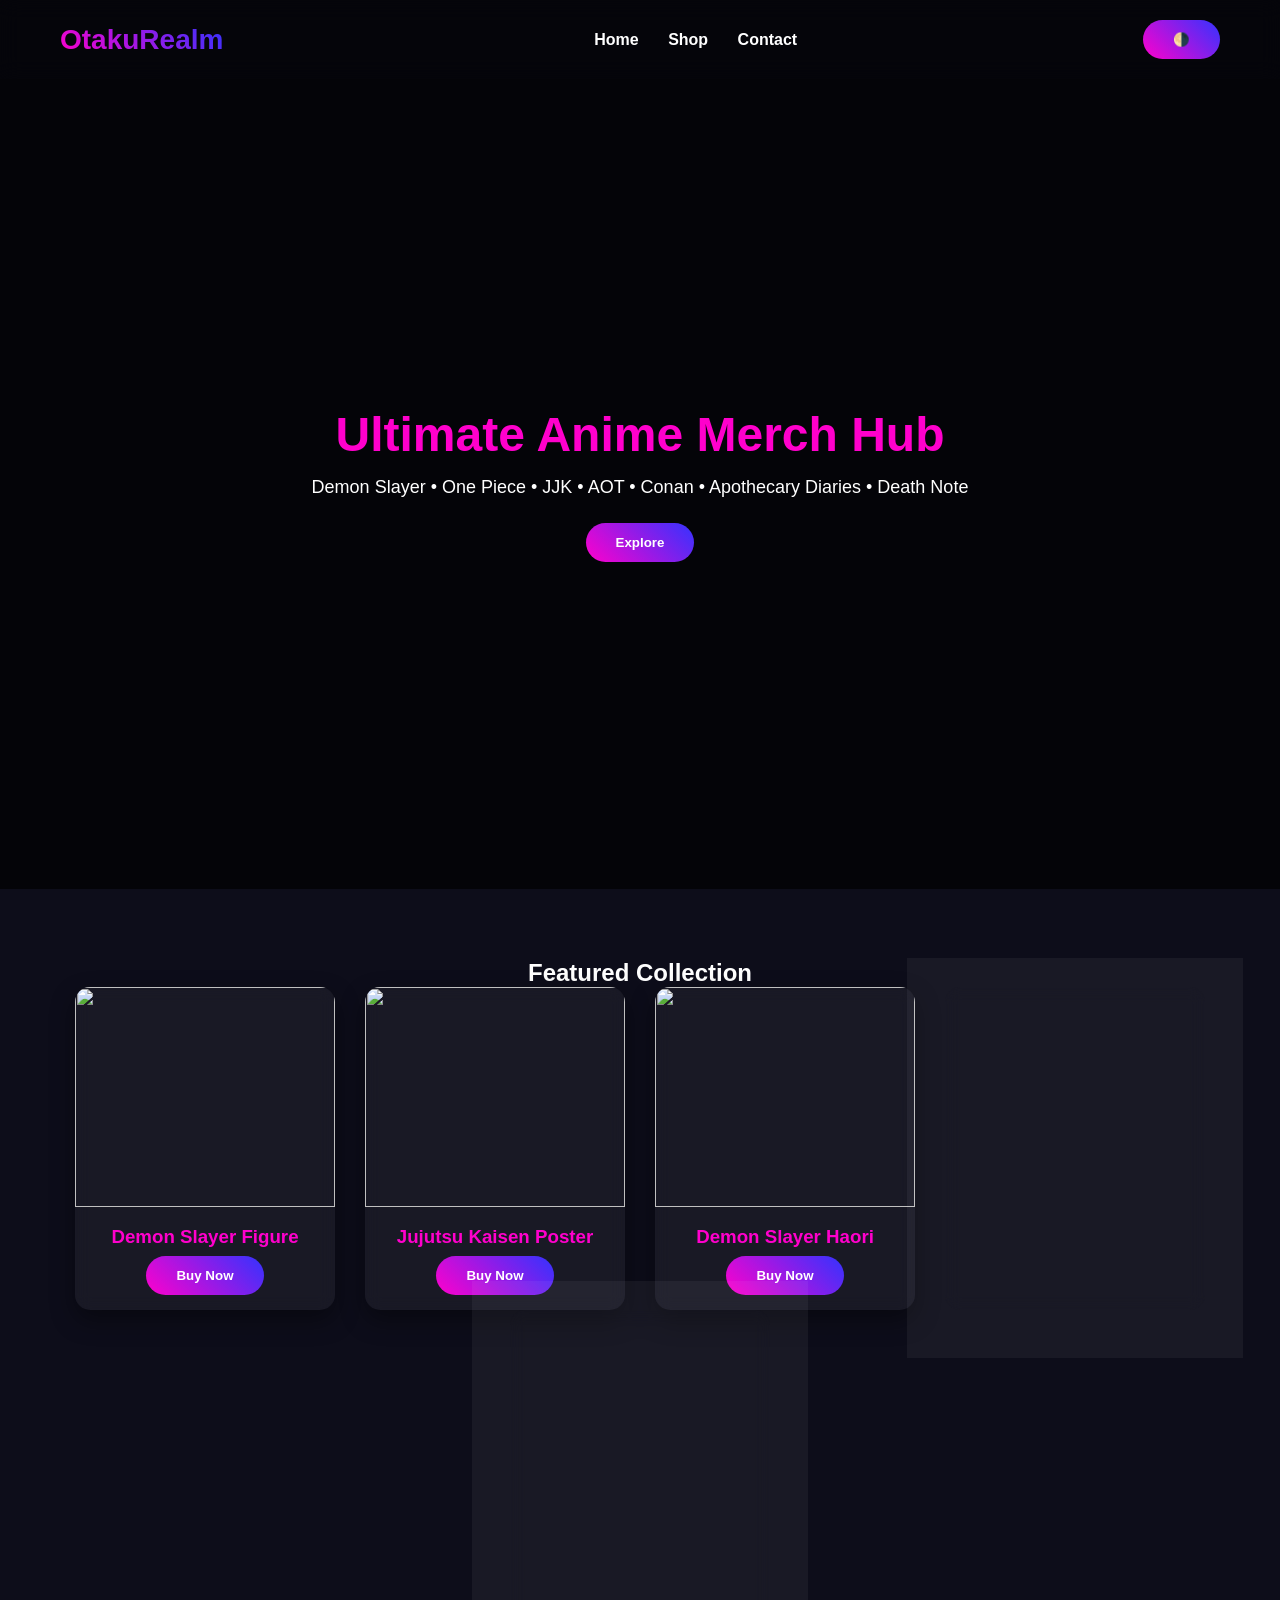
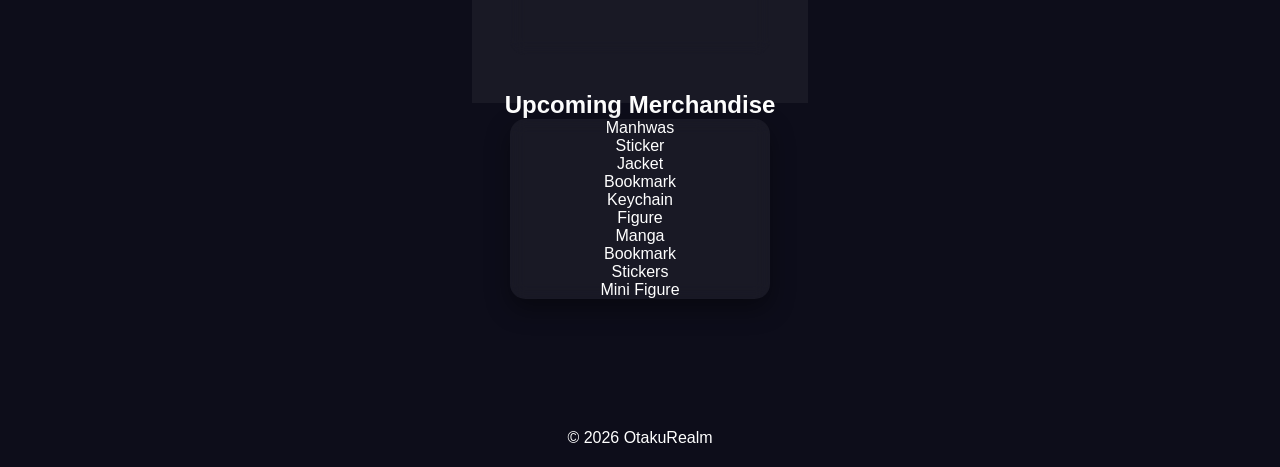
==== Website.html @ 6ea6acec "Add files via upload" ====
<!DOCTYPE html>
<html lang="en">
<head>
<meta charset="UTF-8">
<title>OtakuRealm - Anime Store</title>
<meta name="viewport" content="width=device-width, initial-scale=1.0">

<style>
*{
    margin:0;
    padding:0;
    box-sizing:border-box;
    font-family:'Poppins',sans-serif;
}

:root{
    --dark-bg:#0d0d1a;
    --light-bg:#f2f2f7;
    --dark-text:#ffffff;
    --light-text:#1a1a2e;
    --primary:#ff00cc;
    --secondary:#3333ff;
}

body{
    background:var(--dark-bg);
    color:var(--dark-text);
    transition:0.5s ease;
    overflow-x:hidden;
}

.light-mode{
    background:var(--light-bg);
    color:var(--light-text);
}

/* HEADER */
header{
    display:flex;
    justify-content:space-between;
    align-items:center;
    padding:20px 60px;
    position:sticky;
    top:0;
    backdrop-filter:blur(10px);
    background:rgba(0,0,0,0.6);
    z-index:100;
}

.light-mode header{
    background:rgba(255,255,255,0.8);
}

header h1{
    font-size:28px;
    background:linear-gradient(45deg,var(--primary),var(--secondary));
    -webkit-background-clip:text;
    -webkit-text-fill-color:transparent;
}

nav a{
    margin-left:25px;
    text-decoration:none;
    font-weight:600;
    color:inherit;
    position:relative;
}

/* Underline hover animation */
nav a::after{
    content:"";
    position:absolute;
    width:0%;
    height:2px;
    left:0;
    bottom:-4px;
    background:var(--primary);
    transition:0.4s;
}
nav a:hover::after{
    width:100%;
}

/* HERO */
.hero{
    height:90vh;
    display:flex;
    justify-content:center;
    align-items:center;
    text-align:center;
    background:url('https://images.unsplash.com/photo-1614850715649-1d0106293bd1?auto=format&fit=crop&w=1400&q=80') center/cover no-repeat;
    position:relative;
}

.hero::after{
    content:"";
    position:absolute;
    inset:0;
    background:rgba(0,0,0,0.7);
}

.hero-content{
    position:relative;
    z-index:1;
    animation:fadeIn 1.5s ease;
}

@keyframes fadeIn{
    from{opacity:0;transform:translateY(40px);}
    to{opacity:1;transform:translateY(0);}
}

.hero h2{
    font-size:48px;
    margin-bottom:15px;
    color:var(--primary);
}

.hero p{
    font-size:18px;
    margin-bottom:25px;
}

/* BUTTON */
.btn{
    position:relative;
    overflow:hidden;
    padding:12px 30px;
    border:none;
    background:linear-gradient(45deg,var(--primary),var(--secondary));
    color:#fff;
    font-weight:bold;
    cursor:pointer;
    border-radius:30px;
    transition:0.3s;
}

.btn:hover{
    transform:scale(1.1);
    box-shadow:0 0 20px var(--primary);
}

.btn:active{
    transform:scale(0.95);
}

/* Ripple Effect */
.btn span{
    position:absolute;
    background:rgba(255,255,255,0.6);
    border-radius:50%;
    transform:scale(0);
    animation:ripple 0.6s linear;
}

@keyframes ripple{
    to{
        transform:scale(4);
        opacity:0;
    }
}

/* PRODUCTS */
.features{
    padding:70px 30px;
    text-align:center;
}

.feature-box{
    display:flex;
    justify-content:center;
    gap:30px;
    flex-wrap:wrap;
}

.card{
    width:260px;
    background:rgba(255,255,255,0.05);
    backdrop-filter:blur(8px);
    border-radius:15px;
    overflow:hidden;
    transition:0.4s;
    box-shadow:0 10px 25px rgba(0,0,0,0.4);
    transform-style:preserve-3d;
}

/* Floating animation */
.card{
    animation:float 4s ease-in-out infinite;
}
@keyframes float{
    0%,100%{transform:translateY(0);}
    50%{transform:translateY(-10px);}
}

/* Hover tilt */
.card:hover{
    transform:rotateY(8deg) rotateX(5deg) scale(1.05);
    box-shadow:0 20px 40px rgba(255,0,204,0.6);
}

.card img{
    width:100%;
    height:220px;
    object-fit:cover;
}

.card-content{
    padding:15px;
}

.card h3{
    color:var(--primary);
    margin-bottom:8px;
}

footer{
    text-align:center;
    padding:20px;
    margin-top:40px;
}

/* Scroll Reveal */
.reveal{
    opacity:0;
    transform:translateY(40px);
    transition:1s;
}
.reveal.active{
    opacity:1;
    transform:translateY(0);
}

/* MOBILE */
@media(max-width:768px){
    header{padding:15px 20px;}
    .hero h2{font-size:30px;}
    .feature-box{flex-direction:column;align-items:center;}
}
</style>
</head>

<body>

<header>
    <h1>OtakuRealm</h1>
    <nav>
        <a href="#">Home</a>
        <a href="#">Shop</a>
        <a href="#">Contact</a>
    </nav>
    <button class="btn" onclick="toggleTheme()">🌗</button>
</header>

<section class="hero">
    <div class="hero-content">
        <h2>Ultimate Anime Merch Hub</h2>
        <p>Demon Slayer • One Piece • JJK • AOT • Conan • Apothecary Diaries • Death Note</p>
        <button class="btn ripple-btn">Explore</button>
    </div>
</section>

<section class="features reveal">
    <h2>Featured Collection</h2>
    <div class="feature-box">

        <div class="card">
            <img src="C:\Users\Nupur\Downloads\Anime Demon Slayer Kimetsu no Yaiba Figure Kamado Tanjirou Action Figure Agatsuma Zenitsu Nezuko.jpg">
            <div class="card-content">
                <h3>Demon Slayer Figure</h3>
                <button class="btn ripple-btn">Buy Now</button>
            </div>
        </div>

        <div class="card">
            <img src="D:\College notes\EEE\jjkposter.avif">
            <div class="card-content">
                <h3>Jujutsu Kaisen Poster</h3>
                <button class="btn ripple-btn">Buy Now</button>
            </div>
        </div>

        <div class="card">
            <img src="C:\Users\Nupur\Downloads\Demon Slayer Haori.jpg">
            <div class="card-content">
                <h3>Demon Slayer Haori</h3>
                <button class="btn ripple-btn">Buy Now</button>
            </div>
        </div>
        
        <div class="card">
            <img src="C:\Users\Nupur\OneDrive\Pictures\Camera Roll\download (3).jpg">
            <div class="card-content">
                <h3>Demon Slayer Stickers</h3>
                <button class="btn ripple-btn">Buy Now</button>
            </div>
        </div>

    </div>
    <div class="feature-box">
        
        <div class="feature-box"><div class="card">
            <img src="C:\Users\Nupur\OneDrive\Pictures\Camera Roll\orvs2.jpg">
            <div class="card-content">
                <h3>Omniscent Reader's Viewpoint Stickers</h3>
                <button class="btn ripple-btn">Buy Now</button>
            </div>
        </div>
    </div>
        

    </div><br><br>
    <div class="feature-box">
        <h2>Upcoming Merchandise</h2>
    </div>
    <div class="feature-box">
        
        <div class="card">
        <ul>
            <li>Manhwas</li>
            <ul>
                <li>Sticker</li>
                <li>Jacket</li>
                <li>Bookmark</li>
                <li>Keychain</li>
                <li>Figure</li>
            </ul>
            <li>Manga</li>
            <ul>
                <li>Bookmark</li>
                <li>Stickers</li>
                <li>Mini Figure</li>
            </ul>
        </ul>
        </div>
    </div>
</section>

<footer>© 2026 OtakuRealm</footer>

<script>
function toggleTheme(){
    document.body.classList.toggle("light-mode");
}

/* Ripple Click Effect */
document.querySelectorAll(".ripple-btn").forEach(button=>{
    button.addEventListener("click",function(e){
        const circle=document.createElement("span");
        const diameter=Math.max(this.clientWidth,this.clientHeight);
        circle.style.width=circle.style.height=diameter+"px";
        circle.style.left=e.offsetX-diameter/2+"px";
        circle.style.top=e.offsetY-diameter/2+"px";
        this.appendChild(circle);
        setTimeout(()=>circle.remove(),600);
    });
});

/* Scroll Reveal */
window.addEventListener("scroll",()=>{
    document.querySelectorAll(".reveal").forEach(el=>{
        const windowHeight=window.innerHeight;
        const elementTop=el.getBoundingClientRect().top;
        if(elementTop<windowHeight-100){
            el.classList.add("active");
        }
    });
});
</script>

</body>
</html>
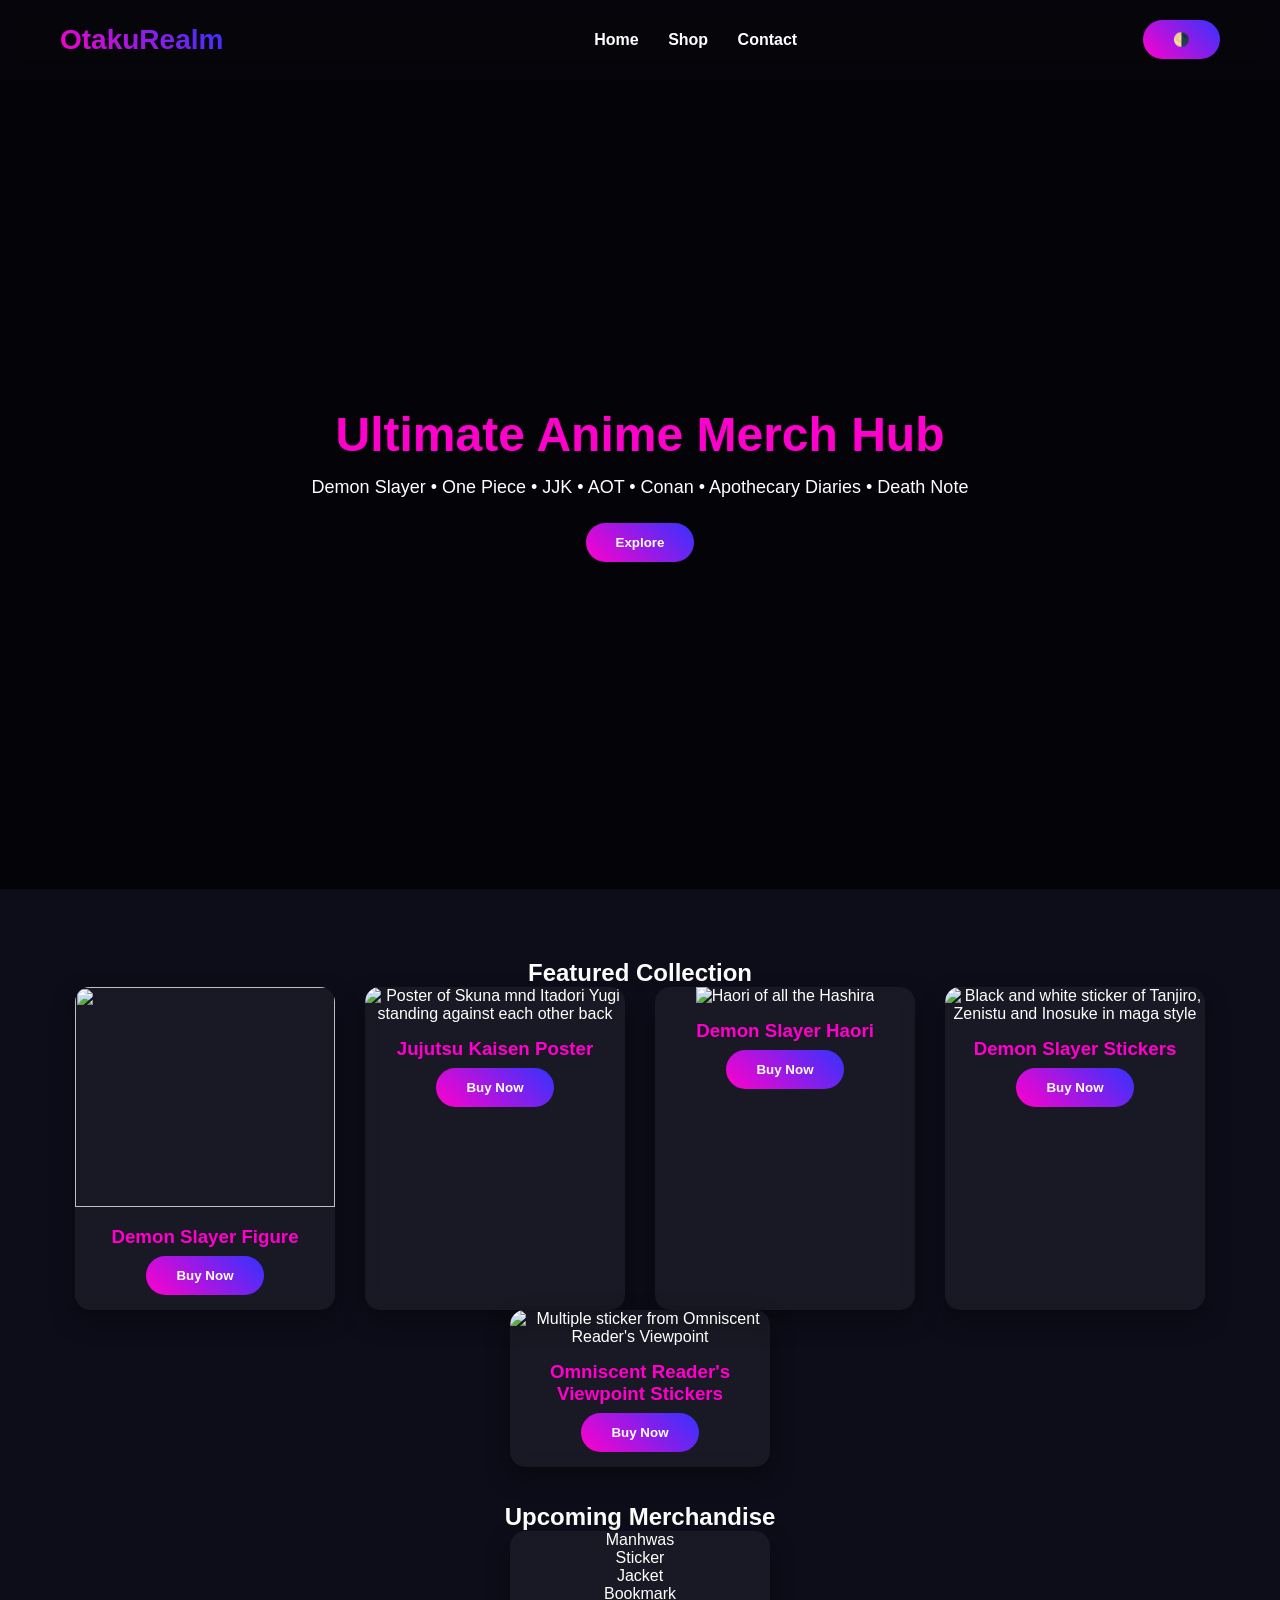
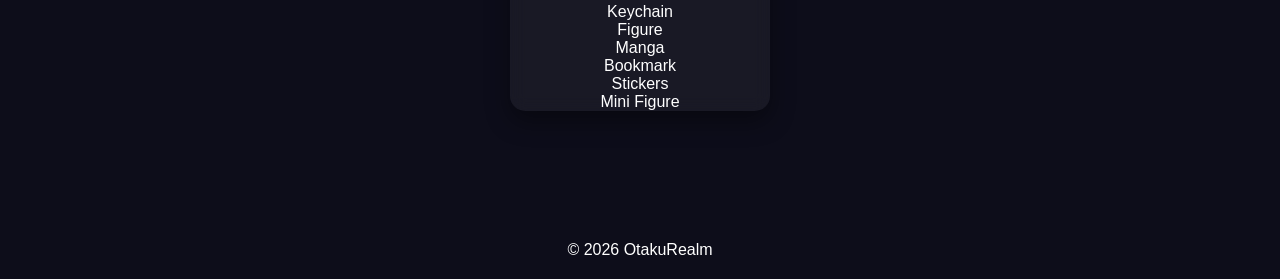
==== commit 2e070a1f: "Refactor HTML structure and styles for website" ====
--- a/Website.html
+++ b/Website.html
@@ -273,7 +273,7 @@
         </div>
 
         <div class="card">
-            <img src="D:\College notes\EEE\jjkposter.avif">
+            <img src="D:\College notes\EEE\jjkposter.avif" alt="Poster of Skuna mnd Itadori Yugi standing against each other back">
             <div class="card-content">
                 <h3>Jujutsu Kaisen Poster</h3>
                 <button class="btn ripple-btn">Buy Now</button>
@@ -281,7 +281,7 @@
         </div>
 
         <div class="card">
-            <img src="C:\Users\Nupur\Downloads\Demon Slayer Haori.jpg">
+            <img src="C:\Users\Nupur\Downloads\Demon Slayer Haori.jpg" alt="Haori of all the Hashira">
             <div class="card-content">
                 <h3>Demon Slayer Haori</h3>
                 <button class="btn ripple-btn">Buy Now</button>
@@ -289,7 +289,7 @@
         </div>
         
         <div class="card">
-            <img src="C:\Users\Nupur\OneDrive\Pictures\Camera Roll\download (3).jpg">
+            <img src="C:\Users\Nupur\OneDrive\Pictures\Camera Roll\download (3).jpg" alt="Black and white sticker of Tanjiro, Zenistu and Inosuke in maga style">
             <div class="card-content">
                 <h3>Demon Slayer Stickers</h3>
                 <button class="btn ripple-btn">Buy Now</button>
@@ -300,7 +300,7 @@
     <div class="feature-box">
         
         <div class="feature-box"><div class="card">
-            <img src="C:\Users\Nupur\OneDrive\Pictures\Camera Roll\orvs2.jpg">
+            <img src="C:\Users\Nupur\OneDrive\Pictures\Camera Roll\orvs2.jpg" alt="Multiple sticker from Omniscent Reader's Viewpoint">
             <div class="card-content">
                 <h3>Omniscent Reader's Viewpoint Stickers</h3>
                 <button class="btn ripple-btn">Buy Now</button>
@@ -369,4 +369,5 @@
 </script>
 
 </body>
-</html>+
+</html>
